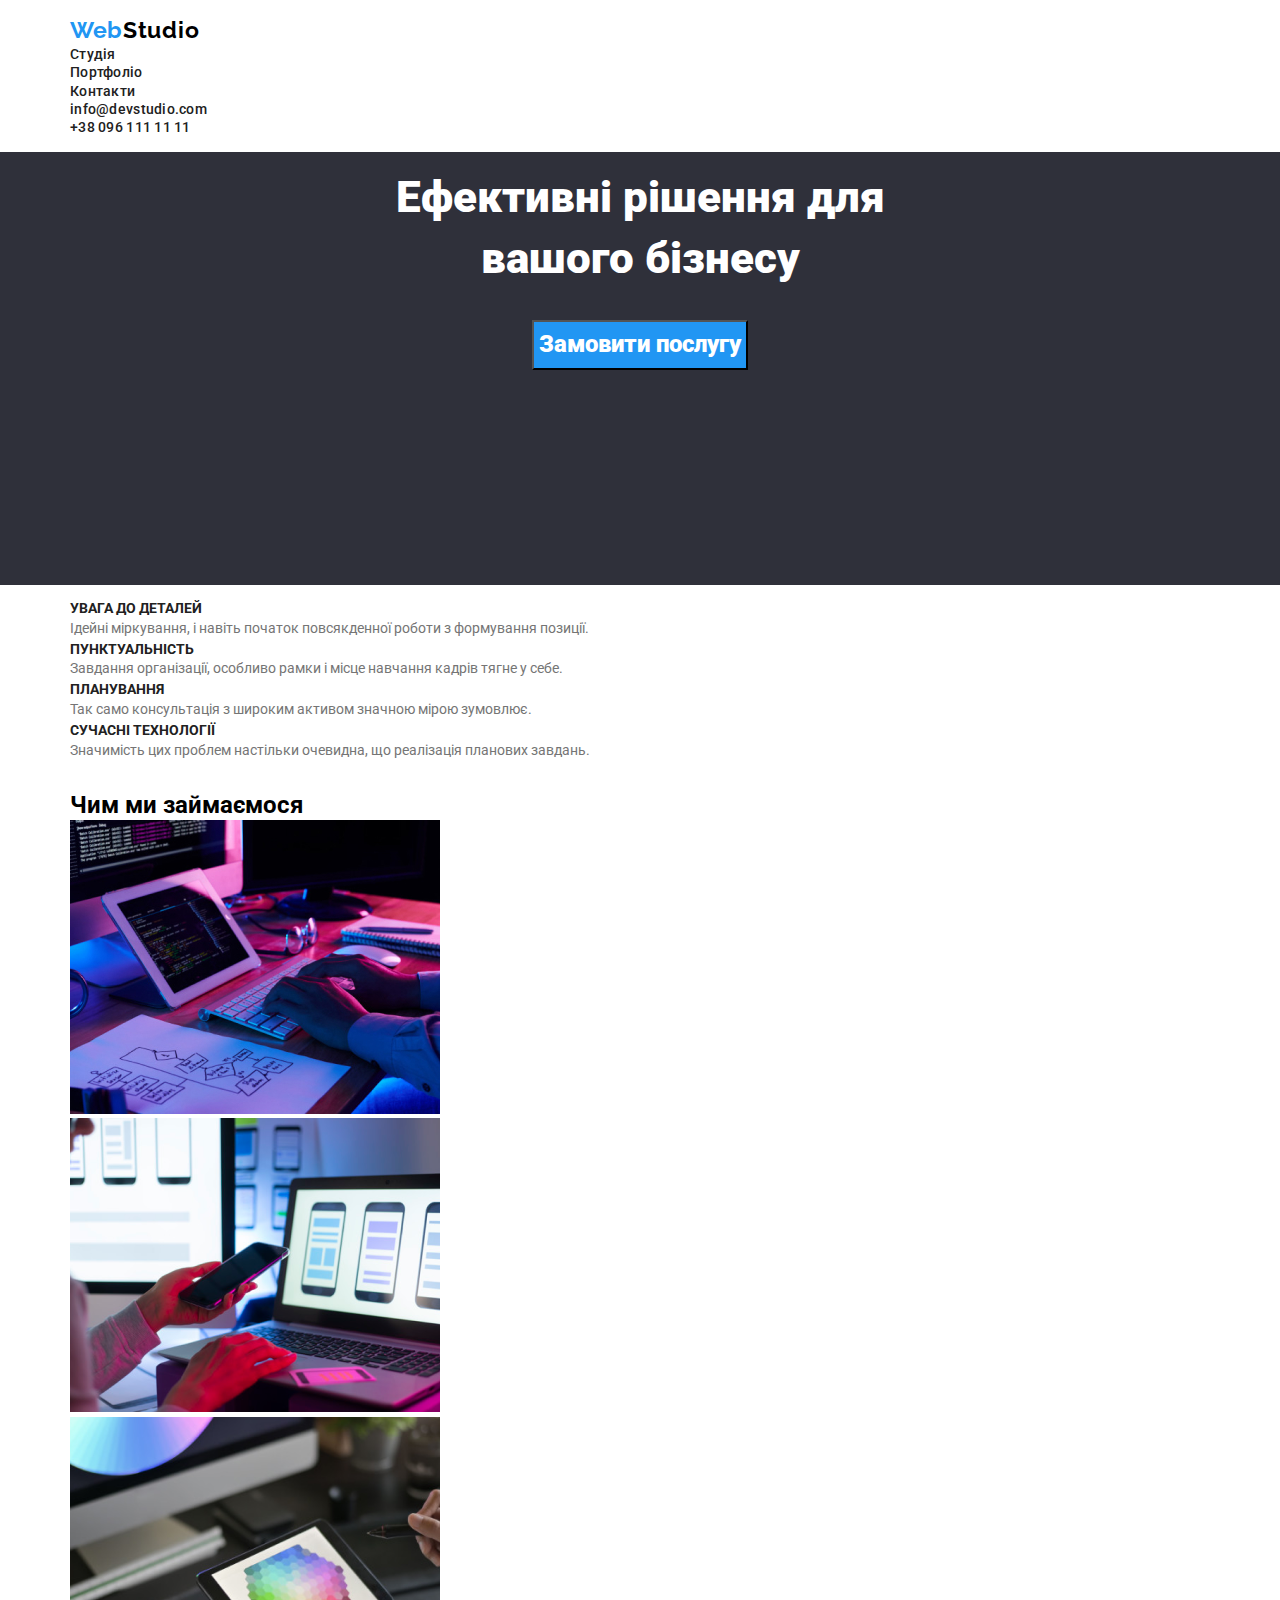
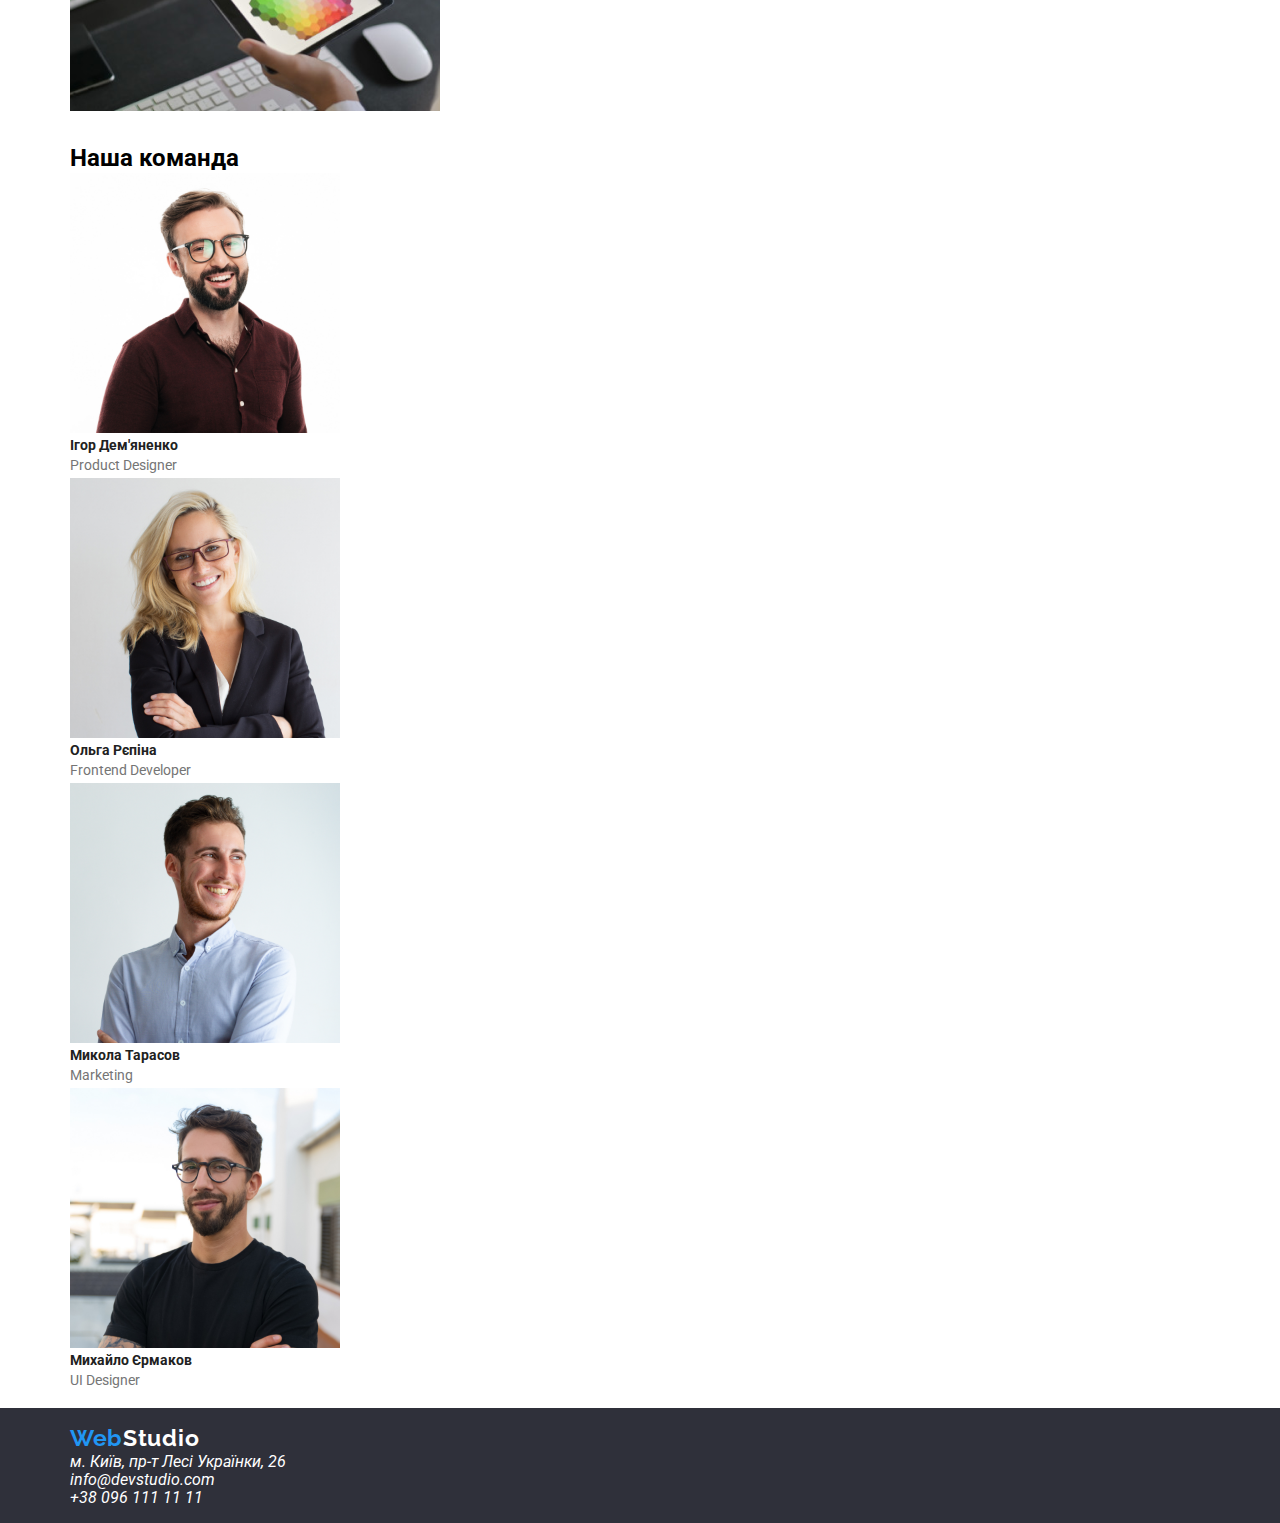
==== index.html @ 07a038d3 "add html and css" ====
<!DOCTYPE html>
<html lang="en">
<head>
    <meta charset="UTF-8">
    <meta name="viewport" content="width=device-width, initial-scale=1.0">
    <title>Document</title>
<!-- ==========Fonts========== -->


    <link rel="preconnect" href="https://fonts.googleapis.com">
<link rel="preconnect" href="https://fonts.gstatic.com" crossorigin>
<link href="https://fonts.googleapis.com/css2?family=Raleway:ital,wght@0,100..900;1,100..900&family=Roboto:ital,wght@0,100;0,300;0,400;0,500;0,700;0,900;1,100;1,300;1,400;1,500;1,700;1,900&display=swap" rel="stylesheet">
    
<!-- ==========Normalize========== -->

<link rel="stylesheet"
href="https://cdnjs.cloudflare.com/ajax/libs/modern-normalize/1.0.0/modern-normalize.min.css"/>

<!-- ==========Styles========== -->
<link rel="stylesheet" href="./css/reset.css">
<link rel="stylesheet" href="./css/style.css">



</head>
<body>
    
    <header class="header container">
        <a href="/idex.html" class="logo-header"><span class="logo-span">Web</span>Studio</a>


<nav class="navigation">
    <ul class="navigation-list ">
        <li class="navigation-item"  ><a class="navigation-link" href="./index.html">Студія</a></li>
        <li class="navigation-item" ><a class="navigation-link" href="./portfolio.html">Портфоліо</a></li>
        <li class="navigation-item" ><a class="navigation-link" href="/">Контакти</a></li>
    </ul>


    <ul>
        <li class="navigation-item"><a class="navigation-link" href="mailto:info@devstudio.com">info@devstudio.com</a></li>
        <li class="navigation-item"><a class="navigation-link" href="tel:++380961111111">+38 096 111 11 11</a></li>
    </ul>
</nav>

    </header>
    <main class="main">

        <div class="gray-backround">
            <section class="gray-backround container">
                <h1 class="main-tittle">Ефективні рішення для <br> вашого бізнесу</h1>
                <div class="button-div">
                    <button class="main-button " type="button">Замовити послугу</button>
                </div>
            </section>
        </div>




<section class="main-second-section container">

<ul>
    <li class="navigation-item">
        <h3 class="main-heading" >УВАГА ДО ДЕТАЛЕЙ</h3>
            <p class="main-text" >Ідейні міркування, і навіть початок повсякденної роботи з формування позиції.</p>
    </li>
    <li class="navigation-item">
        <h3 class="main-heading">ПУНКТУАЛЬНІСТЬ</h3>
            <p class="main-text">Завдання організації, особливо рамки і місце навчання кадрів тягне у себе.</p>
    </li>
    <li class="navigation-item">
        <h3 class="main-heading">ПЛАНУВАННЯ</h3>
            <p class="main-text">Так само консультація з широким активом значною мірою зумовлює.</p>
    </li>
    <li class="navigation-item">
        <h3 class="main-heading">СУЧАСНІ ТЕХНОЛОГІЇ</h3>
            <p class="main-text">Значимість цих проблем настільки очевидна, що реалізація планових завдань.</p>
    </li>
</ul>

</section>

<section class="what-why-doind container" >
<h2>Чим ми займаємося</h2>
<ul>
    
    <li class="navigation-item"><img src="./img/box_1.jpg" alt="box_1" width="370"></li>
    <li class="navigation-item"><img src="./img/box_2.png" alt="box_2" width="370"></li>
    <li class="navigation-item"><img src="./img/img.png" alt="img" width="370"></li>
</ul>

</section>
<section class="our-team container">
<h2 class="main-team">Наша команда</h2>
<ul>
    <li class="navigation-item">
        <img class="main-img" src="./Наша_команда/Ігор_Дем'яненко.jpg" alt="Ігор-Дем'яненко" width="270">
        <h3 class="main-heading">Ігор Дем'яненко</h3>
        <p class="main-text">Product Designer</p>
    </li>
    <li class="navigation-item">
        <img class="main-img" src="./Наша_команда/Ольга_Рєпіна.jpg" alt="Ольга Рєпіна" width="270">
        <h3 class="main-heading">Ольга Рєпіна</h3>
        <p class="main-text">Frontend Developer</p>
    </li>
    <li class="navigation-item">
        <img class="main-img" src="./Наша_команда/Микола_Тарасов.jpg" alt="Микола Тарасов" width="270">
        <h3 class="main-heading">Микола Тарасов</h3>
        <p class="main-text">Marketing</p>
    </li>
    <li class="navigation-item">
        <img class="main-img" src="./Наша_команда/Михайло_Єрмаков.jpg" alt="Михайло Єрмаков" width="270">
        <h3 class="main-heading">Михайло Єрмаков</h3>
        <p class="main-text">UI Designer</p>
    </li>
</ul>


</section>


    </main>

    <footer class="footer ">
        <div class="footer-text container "><a href="/idex.html" class="logo-footer"> <span class="logo-span">Web</span>Studio</a>
        <address>
        <a class="address-footer" href="https://g.co/kgs/aZUuPch">м. Київ, пр-т Лесі Українки, 26</a> 
        <ul class="ul-footer">
            <li class="footer-list"><a  class="gmail-footer" href="mailto:info@devstudio.com">info@devstudio.com</a></li> 
            <li class="footer-list"><a  class="tel-footer" href="tel:++380961111111">+38 096 111 11 11</a></li> 
        </ul>
    </div>
        
    
        </address>
        
        
        
        
        
        
        </footer>





</body>
</html>
---- css/style.css ----
/*------------------------------------------HEADER-------------------------------------------------------*/



.navigation-link{

  font-family: "Roboto",sans-serif;
  font-size: 14px;
  font-weight: 500;
  line-height: 1.2;
  letter-spacing: 0.02em;
  text-align: left;

color: #212121;

}

.navigation-link:hover{
  color: var(--button);
  transition: 0.4;

}



.logo-header{ color: #000000;
  font-size: 23px; 
font-weight: 700;
line-height: 1.3;
letter-spacing: 0.03em;

  text-decoration: none; 
font-family: "Raleway";




}


/*------------------------------------------СТУДІЯ-------------------------------------------------------*/

.container{ 
  width: 1170px;
  margin: 0 auto;
  padding: 15px;
}
















.logo-span{
 color: var(--button);
}

body{
font-family: "Roboto";
}
.header{color: rgb(255, 255, 255);}


.gray-backround{background-color: var(--gray);}





.main-first-section{
  background-color: var(--gray);
  font-size: 16px;
  line-height: 1.8;
  font-weight: 700;
    text-align: center;

}


.main-button {
font-weight: 900;
font-size: 16px;

background-color: var(--button);

}

.button-div{
  display: flex;
  justify-content: center;
  margin-top: 30px;
  margin-bottom: 200px;
}


.main-button{
color: var(--white);
width: 216px;
height: 50px;
text-decoration: none;



}


.main-section{
  background-color: var(--gray);
  text-align: center;
  }


  



.main-tittle{
  color: #FFFFFF;
  font-size: 44px;
  line-height: 1.4;
  font-weight: 900;
  text-align: center;
}





.main-button{background-color: var(--button);
    color: var(--white);
    font-size: 24px;
  
  }


  .main-heading{
color: #212121;
font-size: 14px;
line-height:1.2 ;
font-weight: 700;


  }








  
  .main-text{
color: #757575 ;
font-size: 14px;
font-weight: 400;
line-height: 1.7;

  }


.logo-footer{color: var(--white);
  font-size: 23px;
  text-decoration: none;  
font-family: "Raleway";}


  .footer{background-color: var(--gray);}
.address-footer{color: var(--white);}
.li-footer{color: var(--gray);}
.gmail-footer{color: var(--white);}
.tel-footer{color:var(--white) ;}




/*--------------PORTFOLIO--------------*/






body{font-family: "Roboto";}
.header-portfolio{color: rgb(255, 255, 255);}

.logo-header-portfolio{   color: #000000;
 font-size: 23px; 
 text-decoration: none; 
font-family:"Raleway";}




.main-text-portfolio{
font-weight: 400;
font-size: 16px;
line-height: 1.9;
 color: #757575;
}


.button-portfolio{
font-family: Roboto;
font-size: 16px;
font-weight: 500;
line-height: 1.6;
letter-spacing: 0.03em;

}




 .button-portfolio:hover {
  color: var(--white);
    background-color:var(--button);
    transition: 0.7s;
    text-decoration: none;
}


 .logo-footer-portfolio{color: var(--white);
    font-size: 23px;
    text-decoration: none; 
font-family: "Raleway";
}



.main-tittle-portfolio{

  font-family: "Roboto",sans-serif;
  font-size: 18px;
  font-weight: 700;
  line-height: 2;
  letter-spacing: 0.06em;
  text-align: left;
  


}





    .footer-portfolio{background-color: var(--gray);}

    .footer-link-portfolio{color: var(--white);
        font-weight: 400;
        font-size: 14px;
        line-height: 1.7;}


    .footer-item-portfolio{color: var(--gray);}

    .gmail-footer-portfolio{color: var(--white);
font-weight: 400;
    font-size: 14px;
    line-height: 1.7;
    
    }
    
    .tel-footer-portfolio{color:var(--white) ;
        font-weight: 400;
        font-size: 14px;
        line-height: 1.7;
    }






/*------------------------------------------FOOTER-------------------------------------------------------*/


    .logo-footer{

      font-family: "Raleway",sans-serif;
      font-size: 23px;
      font-weight: 700;
      line-height: 1.3;
      letter-spacing: 0.03em;
      
      


    }
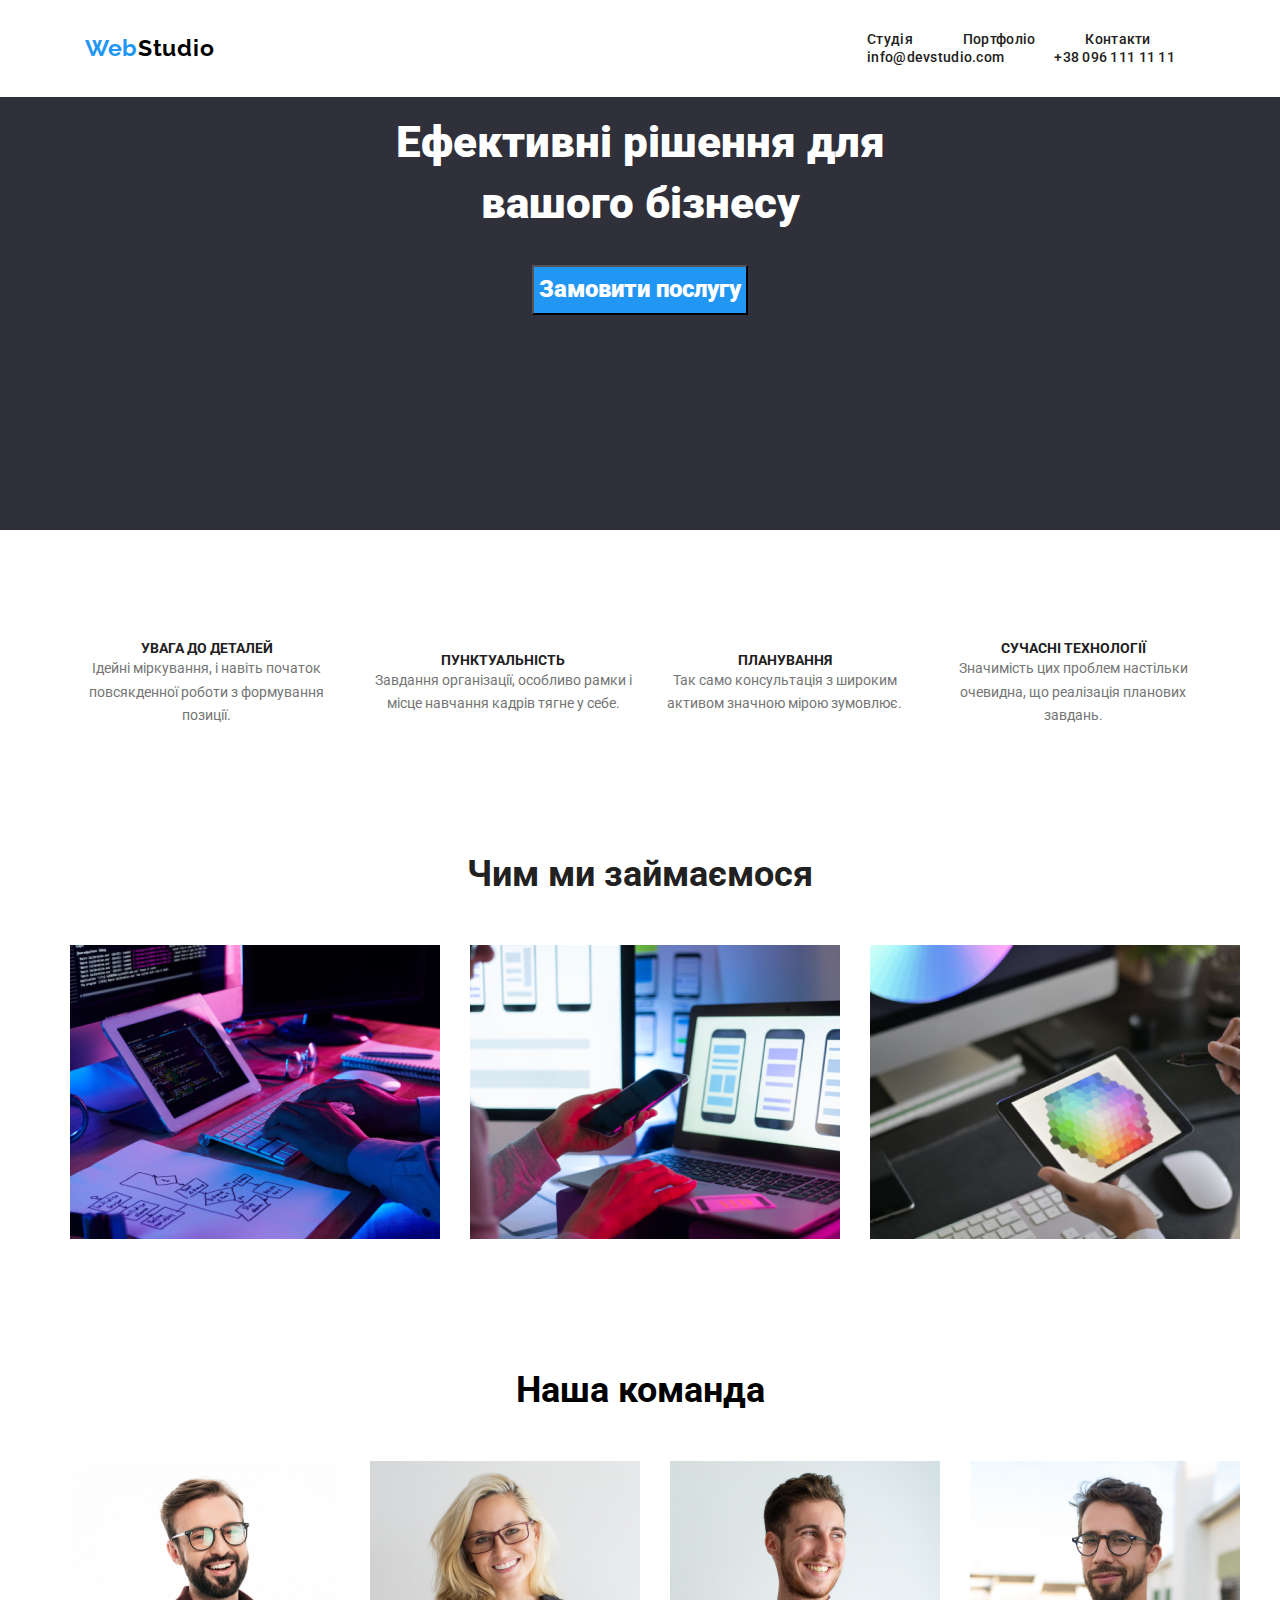
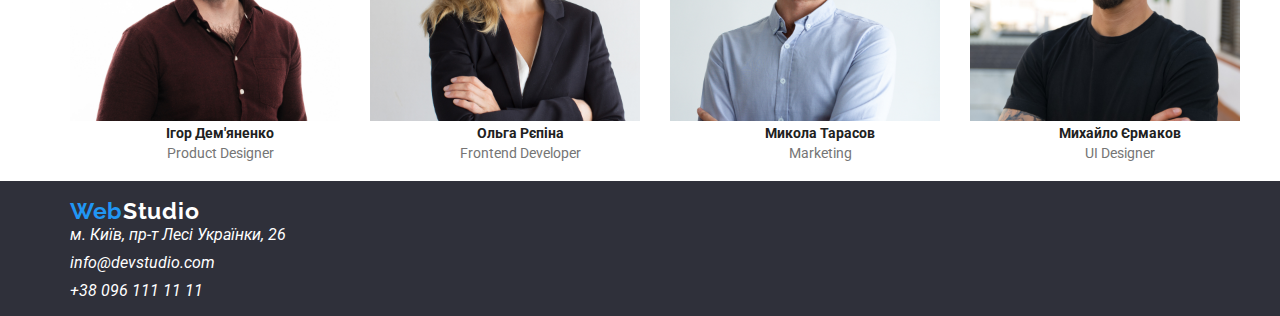
==== commit 0d5b7c06: "add" ====
--- a/index.html
+++ b/index.html
@@ -26,6 +26,7 @@
 <body>
     
     <header class="header container">
+    <div class="navigation-wrap container">
         <a href="/idex.html" class="logo-header"><span class="logo-span">Web</span>Studio</a>
 
 
@@ -37,11 +38,14 @@
     </ul>
 
 
-    <ul>
+
+    <ul class="navagation-contact">
         <li class="navigation-item"><a class="navigation-link" href="mailto:info@devstudio.com">info@devstudio.com</a></li>
         <li class="navigation-item"><a class="navigation-link" href="tel:++380961111111">+38 096 111 11 11</a></li>
     </ul>
 </nav>
+
+</div>
 
     </header>
     <main class="main">
@@ -60,20 +64,20 @@
 
 <section class="main-second-section container">
 
-<ul>
-    <li class="navigation-item">
+<ul class="service-list">
+    <li class="service-item">
         <h3 class="main-heading" >УВАГА ДО ДЕТАЛЕЙ</h3>
             <p class="main-text" >Ідейні міркування, і навіть початок повсякденної роботи з формування позиції.</p>
     </li>
-    <li class="navigation-item">
+    <li class="service-item">
         <h3 class="main-heading">ПУНКТУАЛЬНІСТЬ</h3>
             <p class="main-text">Завдання організації, особливо рамки і місце навчання кадрів тягне у себе.</p>
     </li>
-    <li class="navigation-item">
+    <li class="service-item">
         <h3 class="main-heading">ПЛАНУВАННЯ</h3>
             <p class="main-text">Так само консультація з широким активом значною мірою зумовлює.</p>
     </li>
-    <li class="navigation-item">
+    <li class="service-item">
         <h3 class="main-heading">СУЧАСНІ ТЕХНОЛОГІЇ</h3>
             <p class="main-text">Значимість цих проблем настільки очевидна, що реалізація планових завдань.</p>
     </li>
@@ -82,34 +86,34 @@
 </section>
 
 <section class="what-why-doind container" >
-<h2>Чим ми займаємося</h2>
-<ul>
+<h2 class="service">Чим ми займаємося</h2>
+<ul class="work-list">
     
-    <li class="navigation-item"><img src="./img/box_1.jpg" alt="box_1" width="370"></li>
-    <li class="navigation-item"><img src="./img/box_2.png" alt="box_2" width="370"></li>
-    <li class="navigation-item"><img src="./img/img.png" alt="img" width="370"></li>
+    <li class="foto-item"><img src="./img/box_1.jpg" alt="box_1" width="370"></li>
+    <li class="foto-item"><img src="./img/box_2.png" alt="box_2" width="370"></li>
+    <li class="foto-item"><img src="./img/img.png" alt="img" width="370"></li>
 </ul>
 
 </section>
 <section class="our-team container">
 <h2 class="main-team">Наша команда</h2>
-<ul>
-    <li class="navigation-item">
+<ul class="team-list">
+    <li class="team-item">
         <img class="main-img" src="./Наша_команда/Ігор_Дем'яненко.jpg" alt="Ігор-Дем'яненко" width="270">
         <h3 class="main-heading">Ігор Дем'яненко</h3>
         <p class="main-text">Product Designer</p>
     </li>
-    <li class="navigation-item">
+    <li class="team-item">
         <img class="main-img" src="./Наша_команда/Ольга_Рєпіна.jpg" alt="Ольга Рєпіна" width="270">
         <h3 class="main-heading">Ольга Рєпіна</h3>
         <p class="main-text">Frontend Developer</p>
     </li>
-    <li class="navigation-item">
+    <li class="team-item">
         <img class="main-img" src="./Наша_команда/Микола_Тарасов.jpg" alt="Микола Тарасов" width="270">
         <h3 class="main-heading">Микола Тарасов</h3>
         <p class="main-text">Marketing</p>
     </li>
-    <li class="navigation-item">
+    <li class="team-item">
         <img class="main-img" src="./Наша_команда/Михайло_Єрмаков.jpg" alt="Михайло Єрмаков" width="270">
         <h3 class="main-heading">Михайло Єрмаков</h3>
         <p class="main-text">UI Designer</p>
--- a/css/style.css
+++ b/css/style.css
@@ -1,7 +1,44 @@
+
+:root {
+  --gray:#2F303A ;
+--button: #2196F3;
+--white: #FFFFFF;
+--navigation: #212121;
+--gray-text: #757575;
+}
 
 
 
 /*------------------------------------------HEADER-------------------------------------------------------*/
+
+
+
+
+.navigation-wrap{
+  display: flex; /*робить контейнер гнучким тягучим*/
+  flex-direction: row; /* flex-direction: ;  визначає напрям розташування елементів*/
+  justify-content: space-between; /*вирівнює елементи по горизонталі*/
+  align-items: center;/*рохміщаєелементи вертикально*/
+
+
+}
+
+
+
+
+
+
+  .navigation-list{
+    display: flex;
+  }
+
+
+  .navagation-contact{
+    display: flex;
+  }
+
+
+
 
 
 
@@ -14,9 +51,18 @@
   letter-spacing: 0.02em;
   text-align: left;
 
-color: #212121;
-
-}
+color: var(--navigation);
+
+margin-right: 50px;
+
+}
+
+
+
+
+
+
+
 
 .navigation-link:hover{
   color: var(--button);
@@ -53,12 +99,44 @@
 
 
 
-
-
-
-
-
-
+.service-list{
+  display: flex;
+
+flex-direction: row; /* flex-direction: ;  визначає напрям розташування елементів*/
+  justify-content: space-between;
+  align-items: center;/*рохміщаєелементи вертикально*/
+}
+
+
+
+.work-list{
+  display: flex;
+
+
+}
+
+
+
+
+.team-list{
+  display: flex;
+
+
+}
+
+
+
+.main-team{
+
+font-size: 36px;
+font-weight: 700;
+line-height: 1.17;
+
+text-align: center;
+
+
+margin-top: 95px;
+}
 
 
 
@@ -71,7 +149,7 @@
 body{
 font-family: "Roboto";
 }
-.header{color: rgb(255, 255, 255);}
+.header{color: var(--white)}
 
 
 .gray-backround{background-color: var(--gray);}
@@ -117,6 +195,45 @@
 }
 
 
+
+
+.service-item{
+  margin-right: 30px;
+  margin-top: 95px;
+  
+}
+
+
+.service-item:last-child{
+  margin-right: 0 ;
+}
+
+
+
+
+
+.service{
+  margin-top: 95px;
+color: var(--navigation);
+text-align: center;
+
+font-size: 36px;
+font-weight: 700;
+line-height: 1.17;
+
+text-align: center;
+
+}
+
+
+img{
+  margin-right: 30px;
+  margin-top:50px ;
+}
+
+
+
+
 .main-section{
   background-color: var(--gray);
   text-align: center;
@@ -147,11 +264,11 @@
 
 
   .main-heading{
-color: #212121;
+color: var(--navigation);
 font-size: 14px;
 line-height:1.2 ;
 font-weight: 700;
-
+ text-align: center;
 
   }
 
@@ -164,10 +281,11 @@
 
   
   .main-text{
-color: #757575 ;
+color: var(--gray-text) ;
 font-size: 14px;
 font-weight: 400;
 line-height: 1.7;
+text-align: center;
 
   }
 
@@ -209,7 +327,7 @@
 font-weight: 400;
 font-size: 16px;
 line-height: 1.9;
- color: #757575;
+ color: var(--gray-text);
 }
 
 
@@ -303,4 +421,13 @@
     }
 
 
-    +
+
+
+    
+
+    .footer-list{
+      
+      margin-top: 10px;
+    
+    }
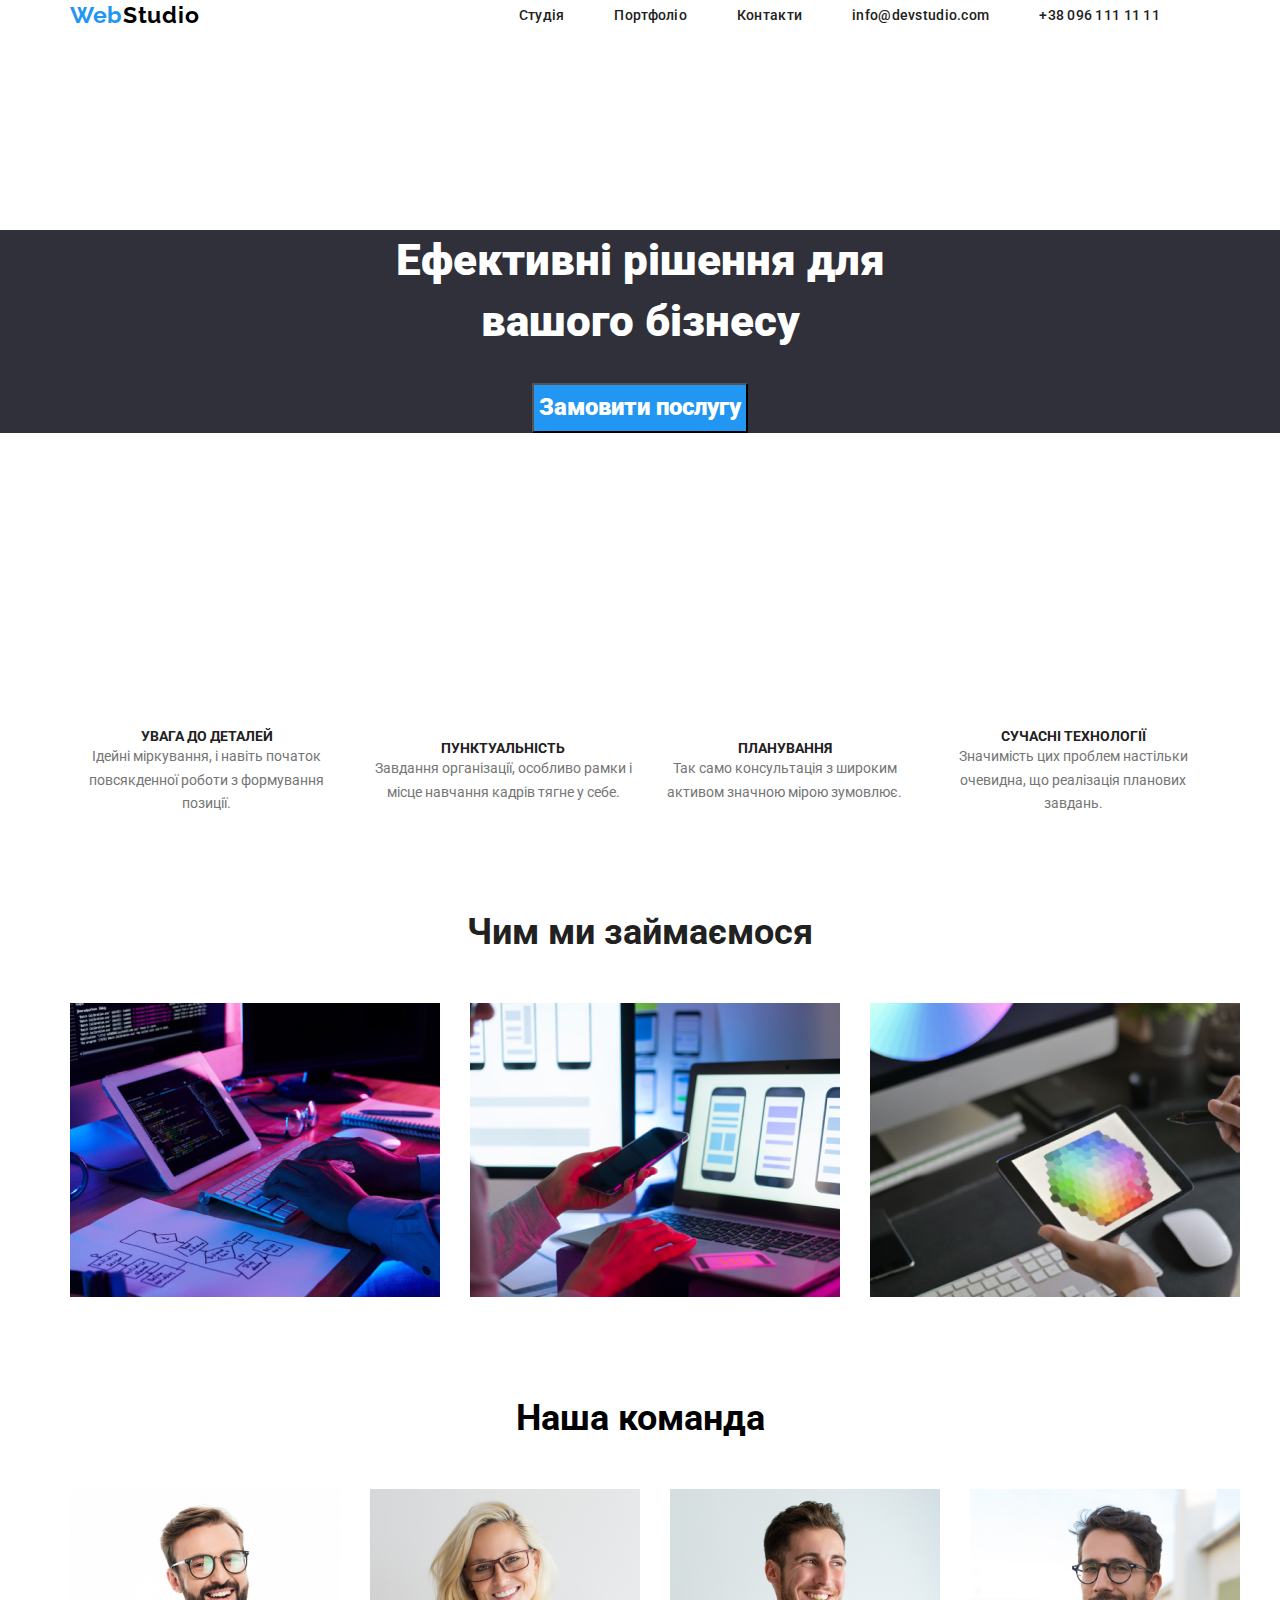
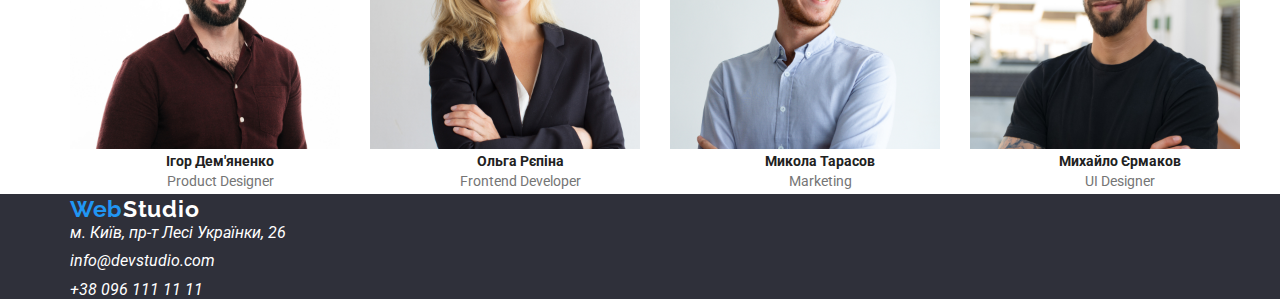
==== commit bd4acfb1: ")" ====
--- a/index.html
+++ b/index.html
@@ -26,7 +26,7 @@
 <body>
     
     <header class="header container">
-    <div class="navigation-wrap container">
+    <div class="navigation-wrap">
         <a href="/idex.html" class="logo-header"><span class="logo-span">Web</span>Studio</a>
 
 
--- a/css/style.css
+++ b/css/style.css
@@ -12,6 +12,12 @@
 /*------------------------------------------HEADER-------------------------------------------------------*/
 
 
+.navigation{
+  display: flex;
+}
+
+
+
 
 
 .navigation-wrap{
@@ -22,7 +28,6 @@
 
 
 }
-
 
 
 
@@ -92,7 +97,7 @@
 .container{ 
   width: 1170px;
   margin: 0 auto;
-  padding: 15px;
+  padding:0 15px;
 }
 
 
@@ -250,6 +255,7 @@
   line-height: 1.4;
   font-weight: 900;
   text-align: center;
+  margin-top: 200px;
 }
 
 
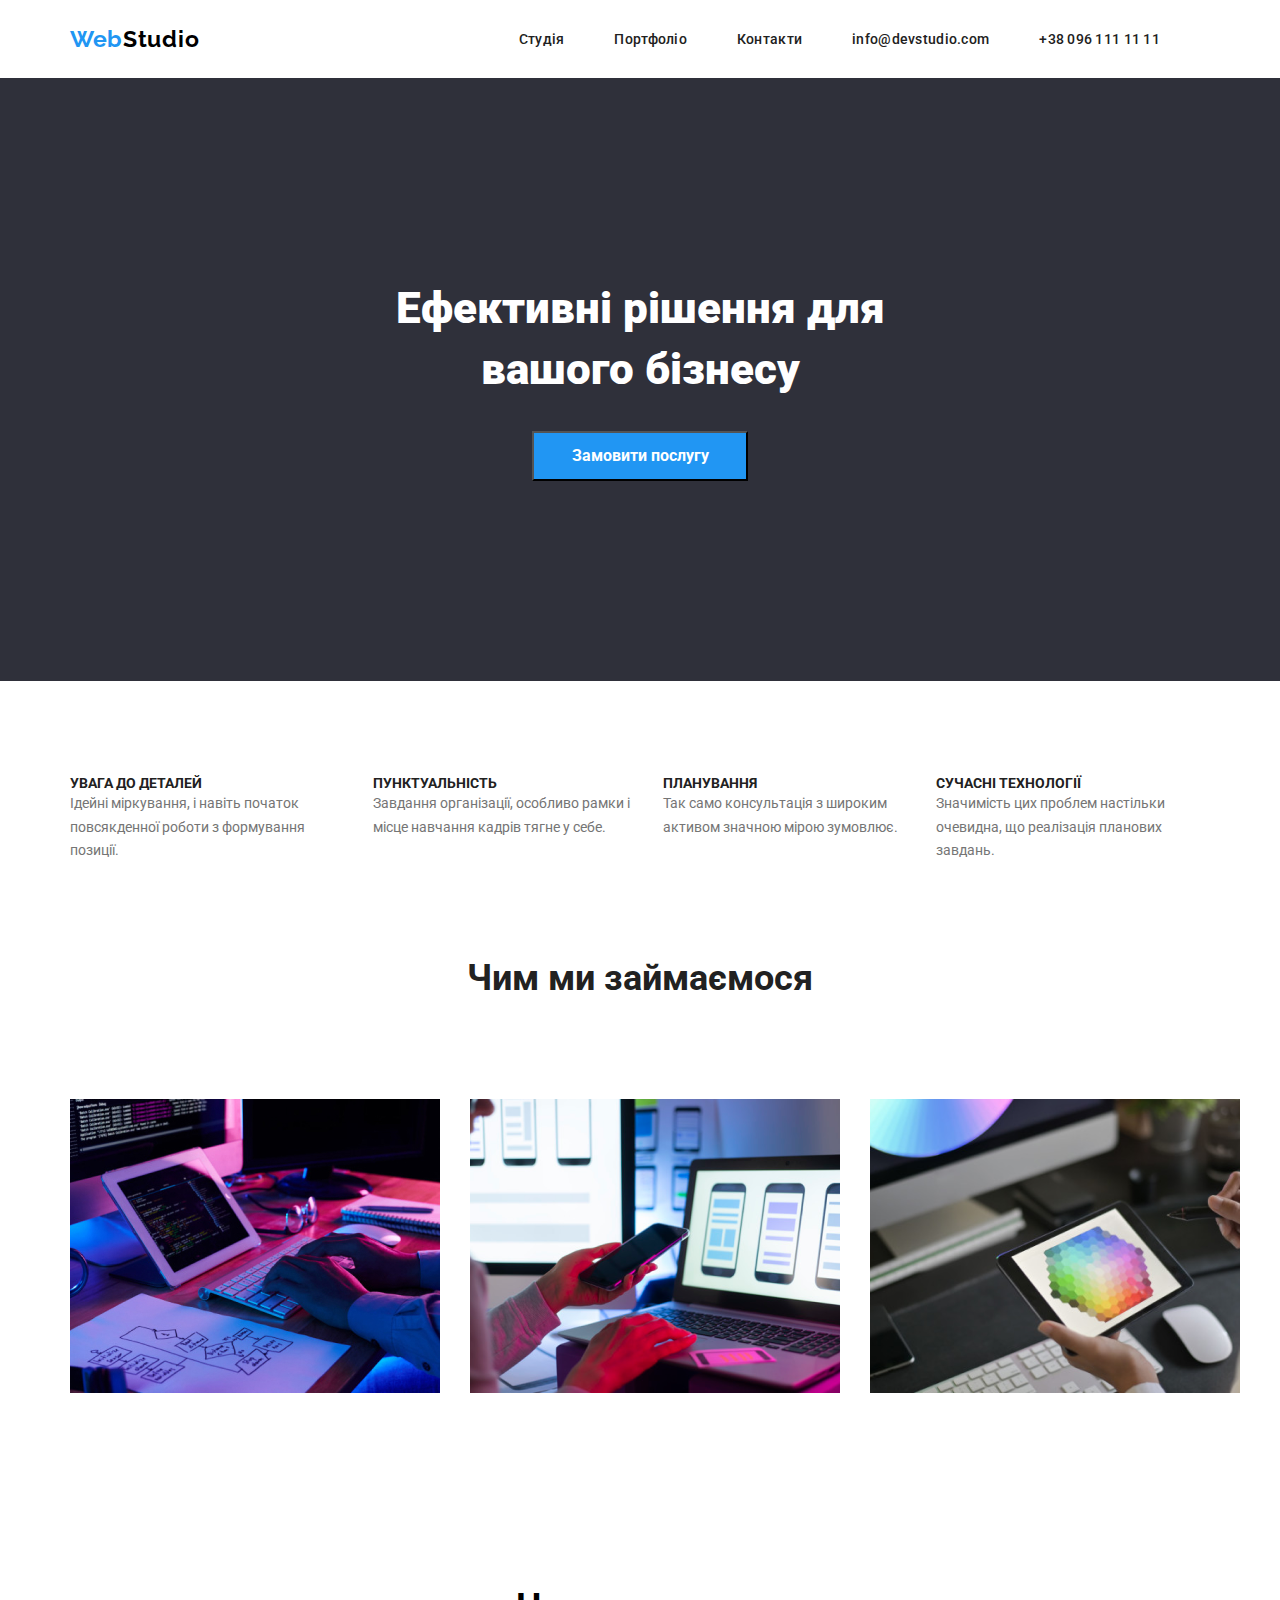
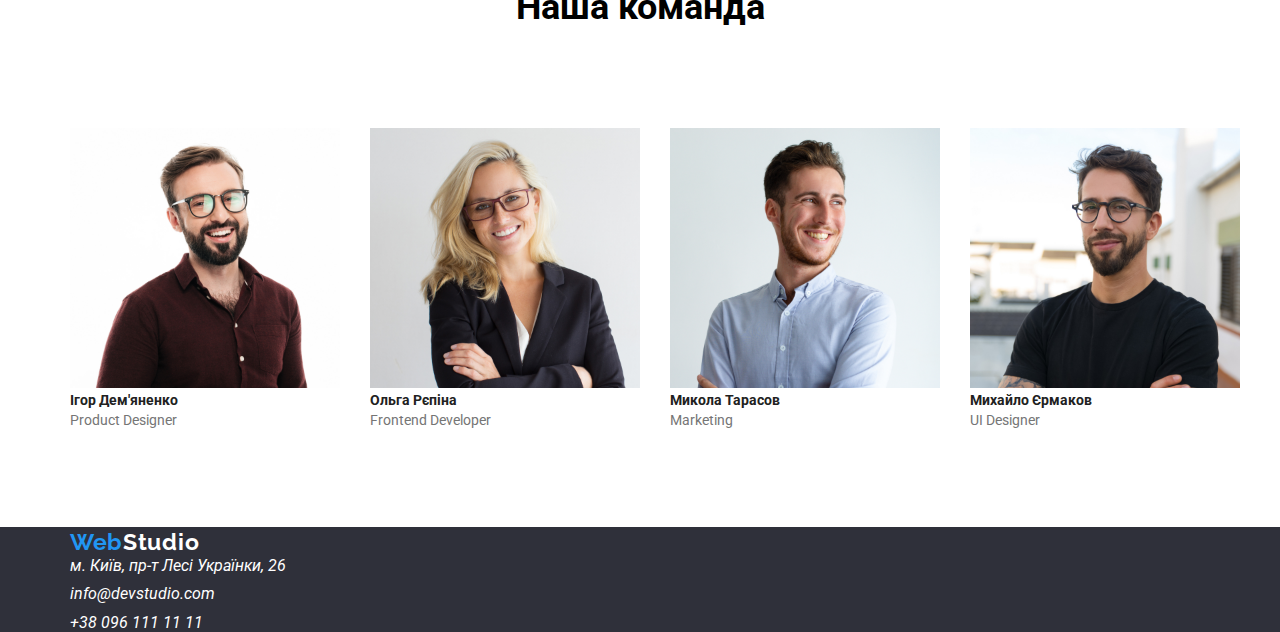
==== commit bfc02fc5: "add" ====
--- a/index.html
+++ b/index.html
@@ -50,14 +50,15 @@
     </header>
     <main class="main">
 
-        <div class="gray-backround">
-            <section class="gray-backround container">
+       
+            <section class="gray-backround ">
+                <div class="container">
                 <h1 class="main-tittle">Ефективні рішення для <br> вашого бізнесу</h1>
-                <div class="button-div">
+               
                     <button class="main-button " type="button">Замовити послугу</button>
                 </div>
             </section>
-        </div>
+        
 
 
 
--- a/css/style.css
+++ b/css/style.css
@@ -106,26 +106,30 @@
 
 .service-list{
   display: flex;
-
 flex-direction: row; /* flex-direction: ;  визначає напрям розташування елементів*/
   justify-content: space-between;
-  align-items: center;/*рохміщаєелементи вертикально*/
+text-align: left;
+padding-top: 94px;
 }
 
 
 
 .work-list{
   display: flex;
-
-
-}
+padding-top: 50px;
+
+}
+
+
+
 
 
 
 
 .team-list{
   display: flex;
-
+padding-top: 50px;
+padding-bottom: 94px;
 
 }
 
@@ -140,7 +144,7 @@
 text-align: center;
 
 
-margin-top: 95px;
+margin-top: 188px;
 }
 
 
@@ -154,10 +158,18 @@
 body{
 font-family: "Roboto";
 }
-.header{color: var(--white)}
-
-
-.gray-backround{background-color: var(--gray);}
+.header{color: var(--white);
+margin-top: 24px;
+margin-bottom: 24px;
+}
+
+
+.gray-backround{background-color: var(--gray);
+padding-top: 200px;
+padding-bottom: 200px;
+
+
+}
 
 
 
@@ -174,8 +186,19 @@
 
 
 .main-button {
-font-weight: 900;
+  color: var(--white);
+  width: 216px;
+  height: 50px;
+  text-decoration: none;
+font-weight: 700;
 font-size: 16px;
+display: block;
+margin: 0 auto;
+padding-top: 10px;
+padding-bottom: 10px;
+padding-left: 32px;
+padding-right: 32px;
+margin-top: 30px;
 
 background-color: var(--button);
 
@@ -189,22 +212,13 @@
 }
 
 
-.main-button{
-color: var(--white);
-width: 216px;
-height: 50px;
-text-decoration: none;
-
-
-
-}
 
 
 
 
 .service-item{
   margin-right: 30px;
-  margin-top: 95px;
+  
   
 }
 
@@ -220,13 +234,13 @@
 .service{
   margin-top: 95px;
 color: var(--navigation);
-text-align: center;
-
 font-size: 36px;
 font-weight: 700;
 line-height: 1.17;
-
 text-align: center;
+padding-top: 94px;
+margin: 0 auto;
+
 
 }
 
@@ -255,18 +269,15 @@
   line-height: 1.4;
   font-weight: 900;
   text-align: center;
-  margin-top: 200px;
-}
-
-
-
-
-
-.main-button{background-color: var(--button);
-    color: var(--white);
-    font-size: 24px;
-  
-  }
+  
+
+}
+
+
+
+
+
+
 
 
   .main-heading{
@@ -274,7 +285,7 @@
 font-size: 14px;
 line-height:1.2 ;
 font-weight: 700;
- text-align: center;
+ 
 
   }
 
@@ -291,7 +302,7 @@
 font-size: 14px;
 font-weight: 400;
 line-height: 1.7;
-text-align: center;
+
 
   }
 
@@ -299,14 +310,18 @@
 .logo-footer{color: var(--white);
   font-size: 23px;
   text-decoration: none;  
-font-family: "Raleway";}
+font-family: "Raleway";
+padding-top: 60px;}
 
 
   .footer{background-color: var(--gray);}
-.address-footer{color: var(--white);}
+.address-footer{color: var(--white);
+padding-top: 20px;}
 .li-footer{color: var(--gray);}
-.gmail-footer{color: var(--white);}
-.tel-footer{color:var(--white) ;}
+.gmail-footer{color: var(--white);
+padding-top: 9px;}
+.tel-footer{color:var(--white) ;
+padding-top: 9px;}
 
 
 
